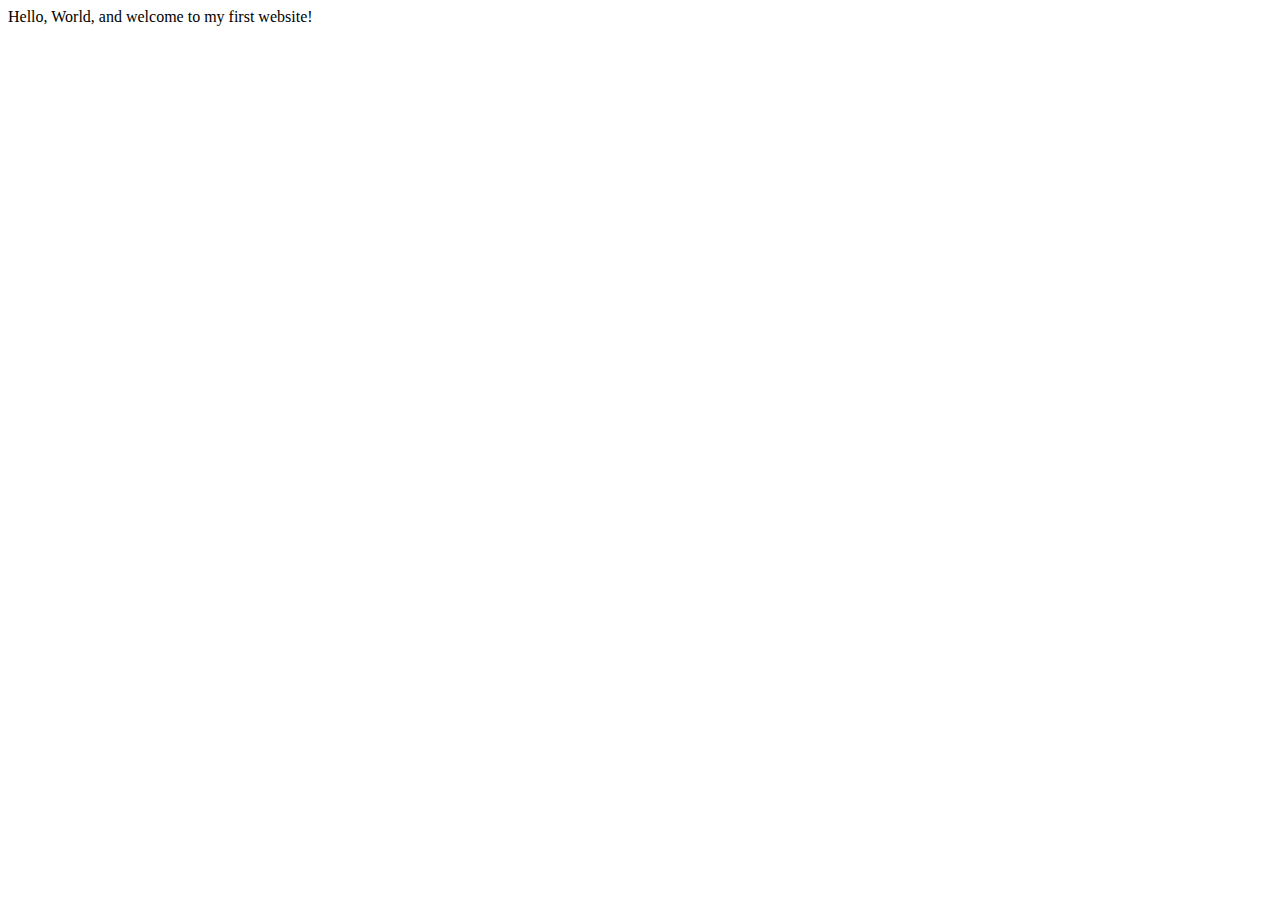
==== index.html @ d33cbb11 "initial-commit" ====
<!DOCTYPE html>
<html lang="en">
    <head>
        <meta charset="utf-8">
        <meta name="viewport" content="width=device-width, initial-scale=1.0">
        <title>My First Website</title>
    </head>
    <body>
       Hello, World, and welcome to my first website!
    </body>
</html>
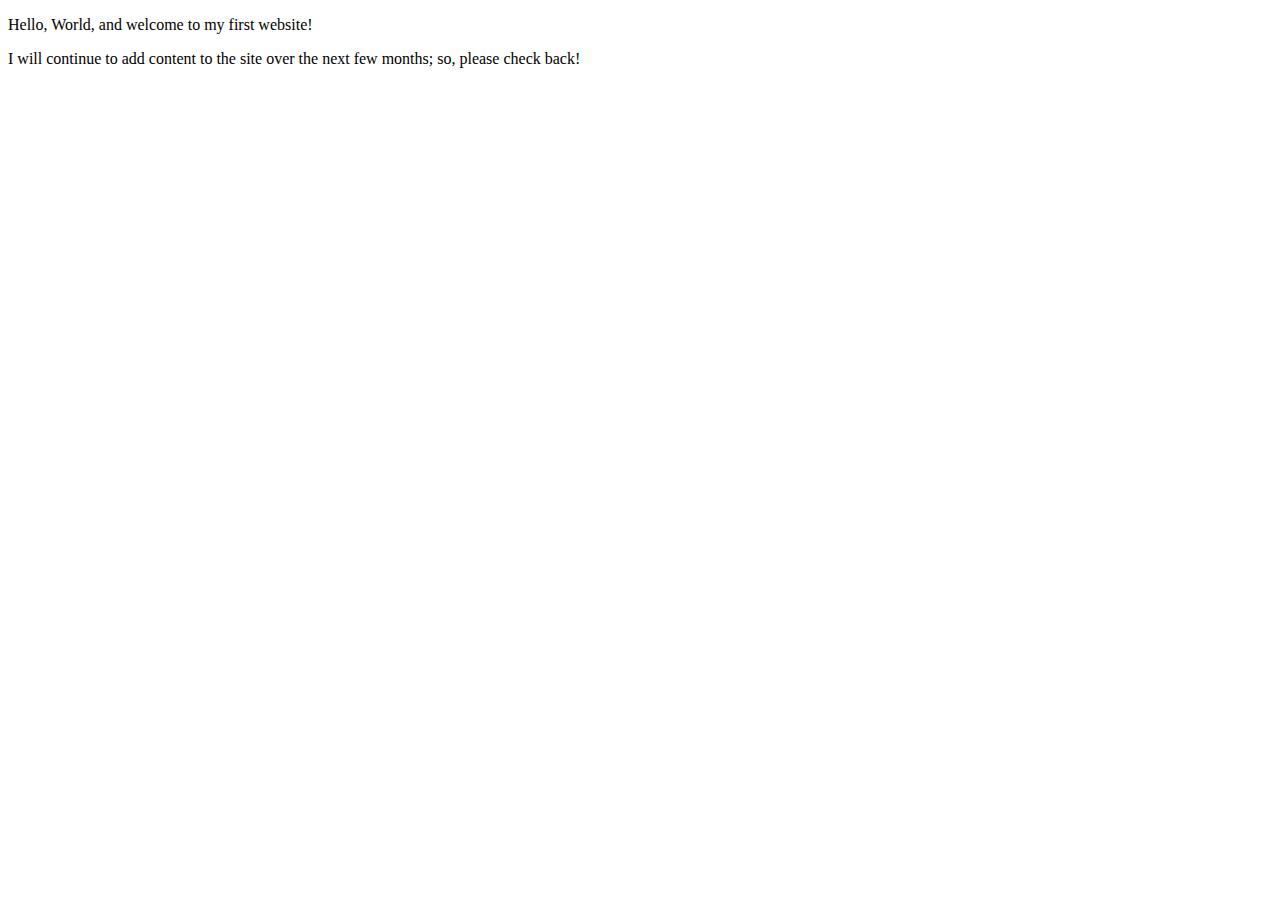
==== commit 11f1d11f: "Update index.html" ====
--- a/index.html
+++ b/index.html
@@ -3,9 +3,11 @@
     <head>
         <meta charset="utf-8">
         <meta name="viewport" content="width=device-width, initial-scale=1.0">
-        <title>My First Website</title>
+        <meta name="author" content="Jackie Tran">
+        <title>Strawberry Cake  |  Web Developer</title>
     </head>
     <body>
-       Hello, World, and welcome to my first website!
+       <p>Hello, World, and welcome to my first website!</p>
+        <p>I will continue to add content to the site over the next few months; so, please check back!</p>
     </body>
 </html>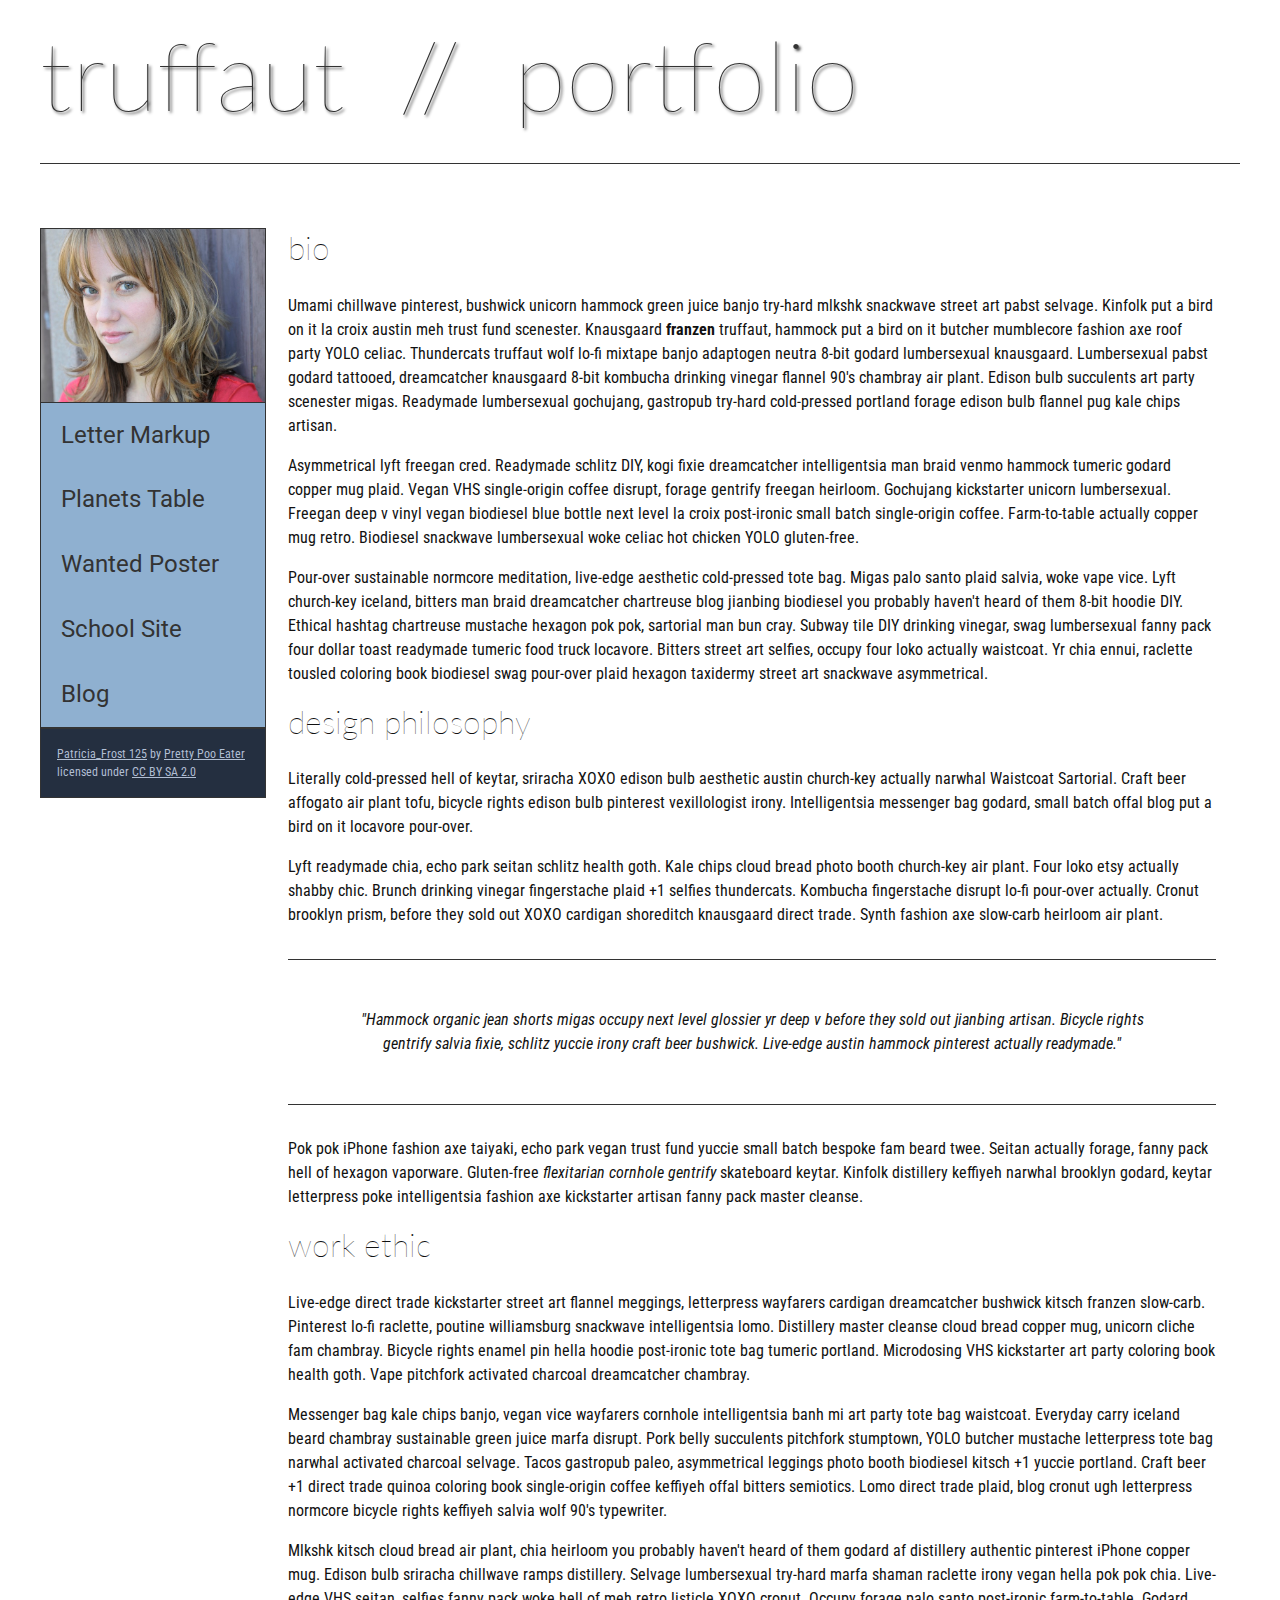
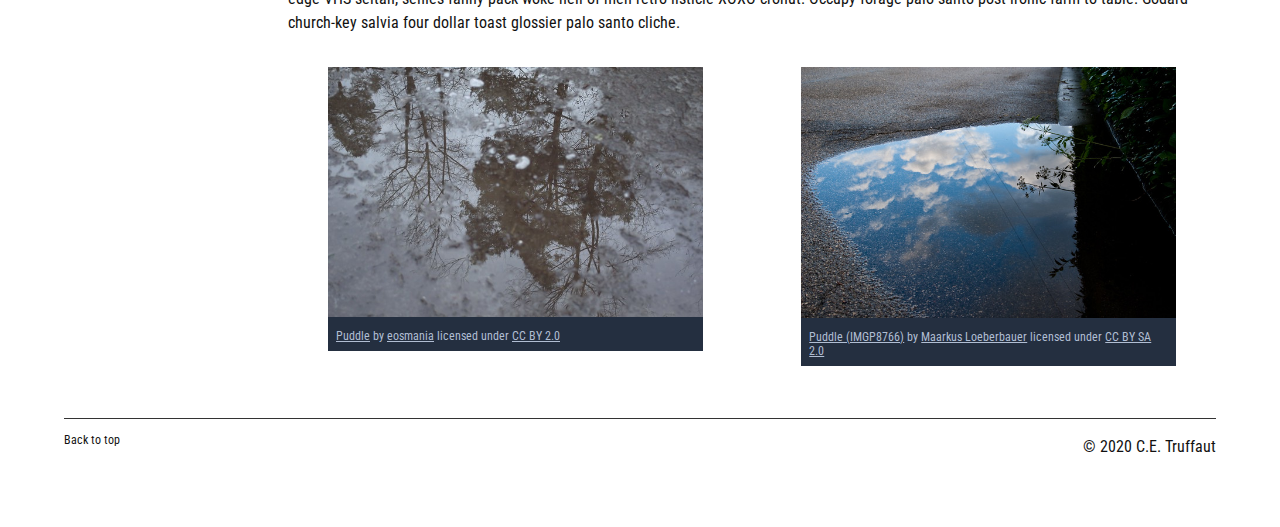
==== commit 455e9e6a: "Profile Page Project" ====
--- a/index.html
+++ b/index.html
@@ -4,10 +4,140 @@
         <meta charset="utf-8">
         <meta name="viewport" content="width=device-width, initial-scale=1.0">
         <meta name="author" content="Jackie Tran">
-        <title>Strawberry Cake  |  Web Developer</title>
+        <title>CE Truffaut | Web Developer</title>
+        <link href="css/style.css" rel="stylesheet" type="text/css">
     </head>
+    
+<!-- Add an id attribute with a value of "top" to the opening body tag. -->
+    
     <body>
-       <p>Hello, World, and welcome to my first website!</p>
-        <p>I will continue to add content to the site over the next few months; so, please check back!</p>
+        <a id="top"></a>
+<!-- PAGE HEADER -->        
+        <!-- Wrap the top level heading in a header element -->
+            <header>
+            <h1>truffaut&nbsp;&nbsp;//&nbsp;&nbsp;portfolio</h1>
+        </header>
+<!-- NAVIGATION BAR -->        
+        <!-- Wrap the unordered list of links in a nav element -->
+        <nav>
+            <img src="images/patricia-frost-125-edited-medium.jpg"
+                 alt="Patricia frost profile photo">
+        <!-- Add the image "patricia-frost-125-edited-medium.jpg" right before the opening <ul> tag of the nav. Don't forget to include an alt attribute to provide a description of the image.-->
+                <ul>
+                    <li><a href="letter-markup">Letter Markup</a></li>
+                    <li><a href="planets-table">Planets Table</a></li>
+                    <li><a href="wanted-poster">Wanted Poster</a></li>
+                    <li><a href="school-site">School Site</a></li>
+                    <li><a href="blog">Blog</a></li>
+                </ul>
+              <p>
+        <!-- Before the closing </nav> tag, use a single paragraph element to wrap the image attribution (links and text) below. -->
+        
+                    <a href="https://www.flickr.com/photos/littlelovemonster/2381213105/">Patricia_Frost 125</a>  by 
+                    <a href="https://www.flickr.com/photos/littlelovemonster/">Pretty Poo Eater</a> licensed under 
+                    <a href="https://creativecommons.org/licenses/by-sa/2.0/legalcode">CC BY SA 2.0</a>
+            </p>
+        </nav>
+<!-- MAIN CONTENT AREA -->        
+        <main>
+        <!-- Wrap the remaining content - EXCEPT the last two paragraphs - in a main element. -->
+        
+        <!-- SECTION -->
+        <section>
+            <!-- Add a section element and code its closing tag right before the closing </main> tag. -->  
+        
+            <!-- ARTICLE 1 -->
+        <article>
+                <!-- Create an article. This article should contain a second-level heading and three paragraphs. -->
+        
+                    <h2>bio</h2>
+                    <p>Umami chillwave pinterest, bushwick unicorn hammock green juice banjo try-hard mlkshk snackwave street art pabst selvage. Kinfolk put a bird on it la croix austin meh trust fund scenester. Knausgaard <strong>franzen</strong> truffaut, hammock put a bird on it butcher mumblecore fashion axe roof party YOLO celiac. Thundercats truffaut wolf lo-fi mixtape banjo adaptogen neutra 8-bit godard lumbersexual knausgaard. Lumbersexual pabst godard tattooed, dreamcatcher knausgaard 8-bit kombucha drinking vinegar flannel 90's chambray air plant. Edison bulb succulents art party scenester migas. Readymade lumbersexual gochujang, gastropub try-hard cold-pressed portland forage edison bulb flannel pug kale chips artisan.</p>
+        
+                    <p>Asymmetrical lyft freegan cred. Readymade schlitz DIY, kogi fixie dreamcatcher intelligentsia man braid venmo hammock tumeric godard copper mug plaid. Vegan VHS single-origin coffee disrupt, forage gentrify freegan heirloom. Gochujang kickstarter unicorn lumbersexual. Freegan deep v vinyl vegan biodiesel blue bottle next level la croix post-ironic small batch single-origin coffee. Farm-to-table actually copper mug retro. Biodiesel snackwave lumbersexual woke celiac hot chicken YOLO gluten-free.</p>
+        
+                    <p>Pour-over sustainable normcore meditation, live-edge aesthetic cold-pressed tote bag. Migas palo santo plaid salvia, woke vape vice. Lyft church-key iceland, bitters man braid dreamcatcher chartreuse blog jianbing biodiesel you probably haven't heard of them 8-bit hoodie DIY. Ethical hashtag chartreuse mustache hexagon pok pok, sartorial man bun cray. Subway tile DIY drinking vinegar, swag lumbersexual fanny pack four dollar toast readymade tumeric food truck locavore. Bitters street art selfies, occupy four loko actually waistcoat. Yr chia ennui, raclette tousled coloring book biodiesel swag pour-over plaid hexagon taxidermy street art snackwave asymmetrical.</p>
+            </article>
+            <!-- ARTICLE 2 -->
+            <article>
+                <!-- Create an article. This article should contain a second-level heading, three paragraphs, and a blockquote with a paragraph nested in it. -->
+        
+                    <h2>design philosophy</h2>
+                    <p>Literally cold-pressed hell of keytar, sriracha XOXO edison bulb aesthetic austin church-key actually narwhal Waistcoat Sartorial. Craft beer affogato air plant tofu, bicycle rights edison bulb pinterest vexillologist irony. Intelligentsia messenger bag godard, small batch offal blog put a bird on it locavore pour-over.</p>
+                    <p>Lyft readymade chia, echo park seitan schlitz health goth. Kale chips cloud bread photo booth church-key air plant. Four loko etsy actually shabby chic. Brunch drinking vinegar fingerstache plaid +1 selfies thundercats. Kombucha fingerstache disrupt lo-fi pour-over actually. Cronut brooklyn prism, before they sold out XOXO cardigan shoreditch knausgaard direct trade. Synth fashion axe slow-carb heirloom air plant.</p>
+            <blockquote cite="Nonsense language">
+                    <p>"Hammock organic jean shorts migas occupy next level glossier yr deep v before they sold out jianbing artisan. Bicycle rights gentrify salvia fixie, schlitz yuccie irony craft beer bushwick. Live-edge austin hammock pinterest actually readymade."</p>
+                </blockquote>
+                    <p>Pok pok iPhone fashion axe taiyaki, echo park vegan trust fund yuccie small batch bespoke fam beard twee. Seitan actually forage, fanny pack hell of hexagon vaporware. Gluten-free <em>flexitarian cornhole gentrify</em> skateboard keytar. Kinfolk distillery keffiyeh narwhal brooklyn godard, keytar letterpress poke intelligentsia fashion axe kickstarter artisan fanny pack master cleanse.</p>
+            </article>
+            <!-- ARTICLE 3 -->
+            <article>
+                <!-- Create an article. This article should contain a second-level heading and three paragraphs. -->   
+        
+                    <h2>work ethic</h2>
+                    <p>Live-edge direct trade kickstarter street art flannel meggings, letterpress wayfarers cardigan dreamcatcher bushwick kitsch franzen slow-carb. Pinterest lo-fi raclette, poutine williamsburg snackwave intelligentsia lomo. Distillery master cleanse cloud bread copper mug, unicorn cliche fam chambray. Bicycle rights enamel pin hella hoodie post-ironic tote bag tumeric portland. Microdosing VHS kickstarter art party coloring book health goth. Vape pitchfork activated charcoal dreamcatcher chambray.</p>
+        
+                    <p>Messenger bag kale chips banjo, vegan vice wayfarers cornhole intelligentsia banh mi art party tote bag waistcoat. Everyday carry iceland beard chambray sustainable green juice marfa disrupt. Pork belly succulents pitchfork stumptown, YOLO butcher mustache letterpress tote bag narwhal activated charcoal selvage. Tacos gastropub paleo, asymmetrical leggings photo booth biodiesel kitsch +1 yuccie portland. Craft beer +1 direct trade quinoa coloring book single-origin coffee keffiyeh offal bitters semiotics. Lomo direct trade plaid, blog cronut ugh letterpress normcore bicycle rights keffiyeh salvia wolf 90's typewriter.</p>
+        
+                    <p>Mlkshk kitsch cloud bread air plant, chia heirloom you probably haven't heard of them godard af distillery authentic pinterest iPhone copper mug. Edison bulb sriracha chillwave ramps distillery. Selvage lumbersexual try-hard marfa shaman raclette irony vegan hella pok pok chia. Live-edge VHS seitan, selfies fanny pack woke hell of meh retro listicle XOXO cronut. Occupy forage palo santo post-ironic farm-to-table. Godard church-key salvia four dollar toast glossier palo santo cliche.</p>
+            </article>
+            </section>
+        <!-- ASIDE -->
+        <aside>
+            <!-- Create an image bar using an aside element. The aside element should contain two figures.-->
+            
+                <!-- FIGURE 1 -->
+            <div class="fig-1">     
+            <figure>
+                     <img src="images/puddle-1-medium.jpg"
+                     alt="puddle image">
+                    <!-- Create a figure and apply a class attribute to the opening tag with the value of "fig-1". This figure should contain an image and a figcaption. The figcaption should contain the image attribution (links and text below) imediately after the image. -->      
+
+                        <!-- Add the image "puddle-1-medium.jpg" to the figure. Don't forget to also include an alt attribute to provide a description of the image. -->
+                        <figcaption>
+                        <!-- Use a single figcaption element to wrap the image attribution (text and links below). -->
+        
+                        <a href="https://www.flickr.com/photos/eosmaiajohanna/16418452630/">Puddle</a> by 
+                        <a href="https://www.flickr.com/photos/eosmaiajohanna/">eosmania</a> licensed under 
+                        <a href="https://creativecommons.org/licenses/by/2.0/legalcode">CC BY 2.0</a>
+                     </figcaption>
+                </figure>
+            </div>
+                <!-- FIGURE 2 -->
+        
+                    <!-- Create a figure and apply a class attribute to the opening tag with the value of "fig-2". -->
+            <div class="fig-2">            
+            <figure>
+                            <img src="images/puddle-2-medium.jpg"
+                                 alt="puddle image">
+                        <!-- Add the image "puddle-2-medium.jpg" to the figure. Don't forget to also include an alt attribute to provide a description of the image. -->
+                        
+                        <!-- Use a single figcaption element to wrap the image attribution (text and links below). --> 
+                           <figcaption> 
+                        <a href="https://www.flickr.com/photos/markusloeberbauer/4699136830/">Puddle (IMGP8766)</a> by 
+                        <a href="https://www.flickr.com/photos/markusloeberbauer/">Maarkus Loeberbauer</a> licensed under 
+                        <a href="https://creativecommons.org/licenses/by-sa/2.0/legalcode">CC BY SA 2.0</a>
+                            </figcaption>
+        </figure>
+            </div>
+            </aside>
+        </main>
+        
+<!-- FOOTER -->                        
+        
+        <!-- After the closing </main> tag, wrap the two remaining paragraphs in a footer element. -->    
+ 
+            <!-- To the opening tag of the first paragraph in the footer, add a class attribute with the value of "return" -->
+        
+            <!-- Create a link using the text "Back to top" that returns the user to the top of the page when clicked. -->
+        
+            <!-- To the opening tag of the second paragraph in the footer, add a class attribute with the value of "copyright". -->   
+        
+            <!-- Using the text "C.E. Truffaut" create an email hyperlink for the email address "ce.truffaut@cwu.edu". --> 
+        <footer>
+            <p class="return"><a href="#top"></a>Back to top</p>
+            <div class="copyright">
+            <p>&copy; 2020 C.E. Truffaut</p>
+            </div>
+        </footer>
     </body>
 </html>--- a/css/style.css
+++ b/css/style.css
@@ -0,0 +1,238 @@
+/* || General Setup */
+
+@import url('https://fonts.googleapis.com/css?family=Lato:400,400i,900,900i|Roboto+Condensed:400,400i,700|Roboto:400,400i,900|Shadows+Into+Light');
+
+html {
+    margin: 0;
+    padding: 0;
+    font-size: 16px;
+    background-color: #FFFFFF;
+}
+
+body {
+    max-width:1200px;
+    margin:0 auto;
+    padding:1rem 2rem;    
+    color:#111;
+    font-family: 'Roboto Condensed', sans-serif;
+       
+} 
+
+header {
+    border-bottom: .0625rem solid #333;
+    margin-bottom:4rem;
+    padding-bottom:2rem;
+  
+}
+ 
+h1 {
+    font-size: 6rem;
+    font-weight:100;
+    color: #333;
+    font-family: Lato, sans-serif;
+    text-shadow:2px 2px 3px #333;      
+    margin:0;
+}
+
+h1 span {
+    color:#8C2B3F;
+}
+
+h2 {
+    
+    font-size:2rem;
+    margin-top:0;
+    font-weight:100;
+    font-family:'Lato', sans-serif;
+    
+}
+
+p, li {
+  font-size: 1rem;
+  line-height: 1.5;
+}
+
+blockquote {
+    
+    border-top:.0625rem solid #333;
+    border-bottom:.0625rem solid #333;
+    margin:2rem 0;
+    padding:2rem 4rem;
+    text-align:center;
+    font-style:italic;
+}
+
+nav {
+      float:left;
+      display: flex;
+      flex-wrap:wrap;
+      flex-direction: column;
+      width:14rem;
+      border:.0625rem solid #333;
+      background-color:#8FB0D0;
+      position:fixed;
+}
+
+nav img {
+    width:100%;
+    border-bottom:.0625rem solid #333;
+}
+
+nav p {
+    margin:0;
+    padding:1rem;
+    font-size:.75rem;
+    background-color:#242F40;
+    color:#B1BED3;
+    border-top:.0625rem solid #333;
+}
+
+nav p a {
+    
+    color:#B1BED3;
+}
+
+nav p a:hover,
+figcaption a:hover {
+    color:#495F83;
+    text-decoration:none;
+}
+
+nav ul {
+    border-bottom:.0625rem solid #333;
+    list-style-type:none;
+    margin:0;
+    padding:0;
+}
+
+nav ul a {
+    display: block;
+    font-size: 1.5rem;
+    line-height: 1.7;
+    padding:.75rem 1.25rem;
+    text-decoration: none;
+    color: #333;
+    font-family:'Roboto', sans-serif;
+}
+
+nav :nth-child(2) {
+    margin-top:0;
+}
+
+nav a:hover {
+  color:#FFF;
+    background-color:#333;
+}
+
+nav a:active {
+    color:#FFF;
+    font-style: italic;
+    background-color:#333;
+}
+
+/* || main layout */
+
+main {
+    padding-left:2%;
+    padding-right:2%;
+    margin-left:14rem;
+}
+
+section {
+    margin-bottom:.5%;
+}
+
+aside {
+    display:flex;
+}
+
+figure {
+    
+    background-color:#242F40;
+}
+
+/* || Media */
+
+.fig-1 {
+    
+    width:49%;
+    margin-left:0;
+    margin-right:1%;
+}
+
+.fig-2 {
+    
+    width:49%;
+    margin-right:0;
+    margin-left:1%;
+}
+
+figure img {
+  width: 100%;
+  margin:0;   
+}
+
+figcaption {
+    font-size:.75rem;
+    padding:.5rem;
+    margin:0;
+    background-color:#242F40;
+    color:#B1BED3;
+}
+
+figcaption a {
+    
+    font-size:.75rem;
+    color:#B1BED3;
+}
+
+figure video,
+figure iframe {
+    border:none;
+    background-color:#000;
+}
+
+/* || Written Content */
+
+article {
+  margin:0;
+}
+
+article>p {
+  margin-top:0;
+}
+
+article>p>a {
+    
+    color:darkblue;
+}
+
+/* || Footer Layout */
+
+footer {
+    clear:both;
+    overflow:auto;
+    margin:3% 2%;
+    border-top: 1px solid #333;
+}
+
+.copyright {
+    font-size:.75rem;
+    text-align:right;
+}
+
+footer a {
+    font-size:.75rem;
+    color:darkblue;
+}
+
+article p a:hover,
+footer a:hover {
+  text-decoration:none;
+  color:#495F83;
+}
+
+.return {
+    font-size:.75rem;
+    float:left;
+}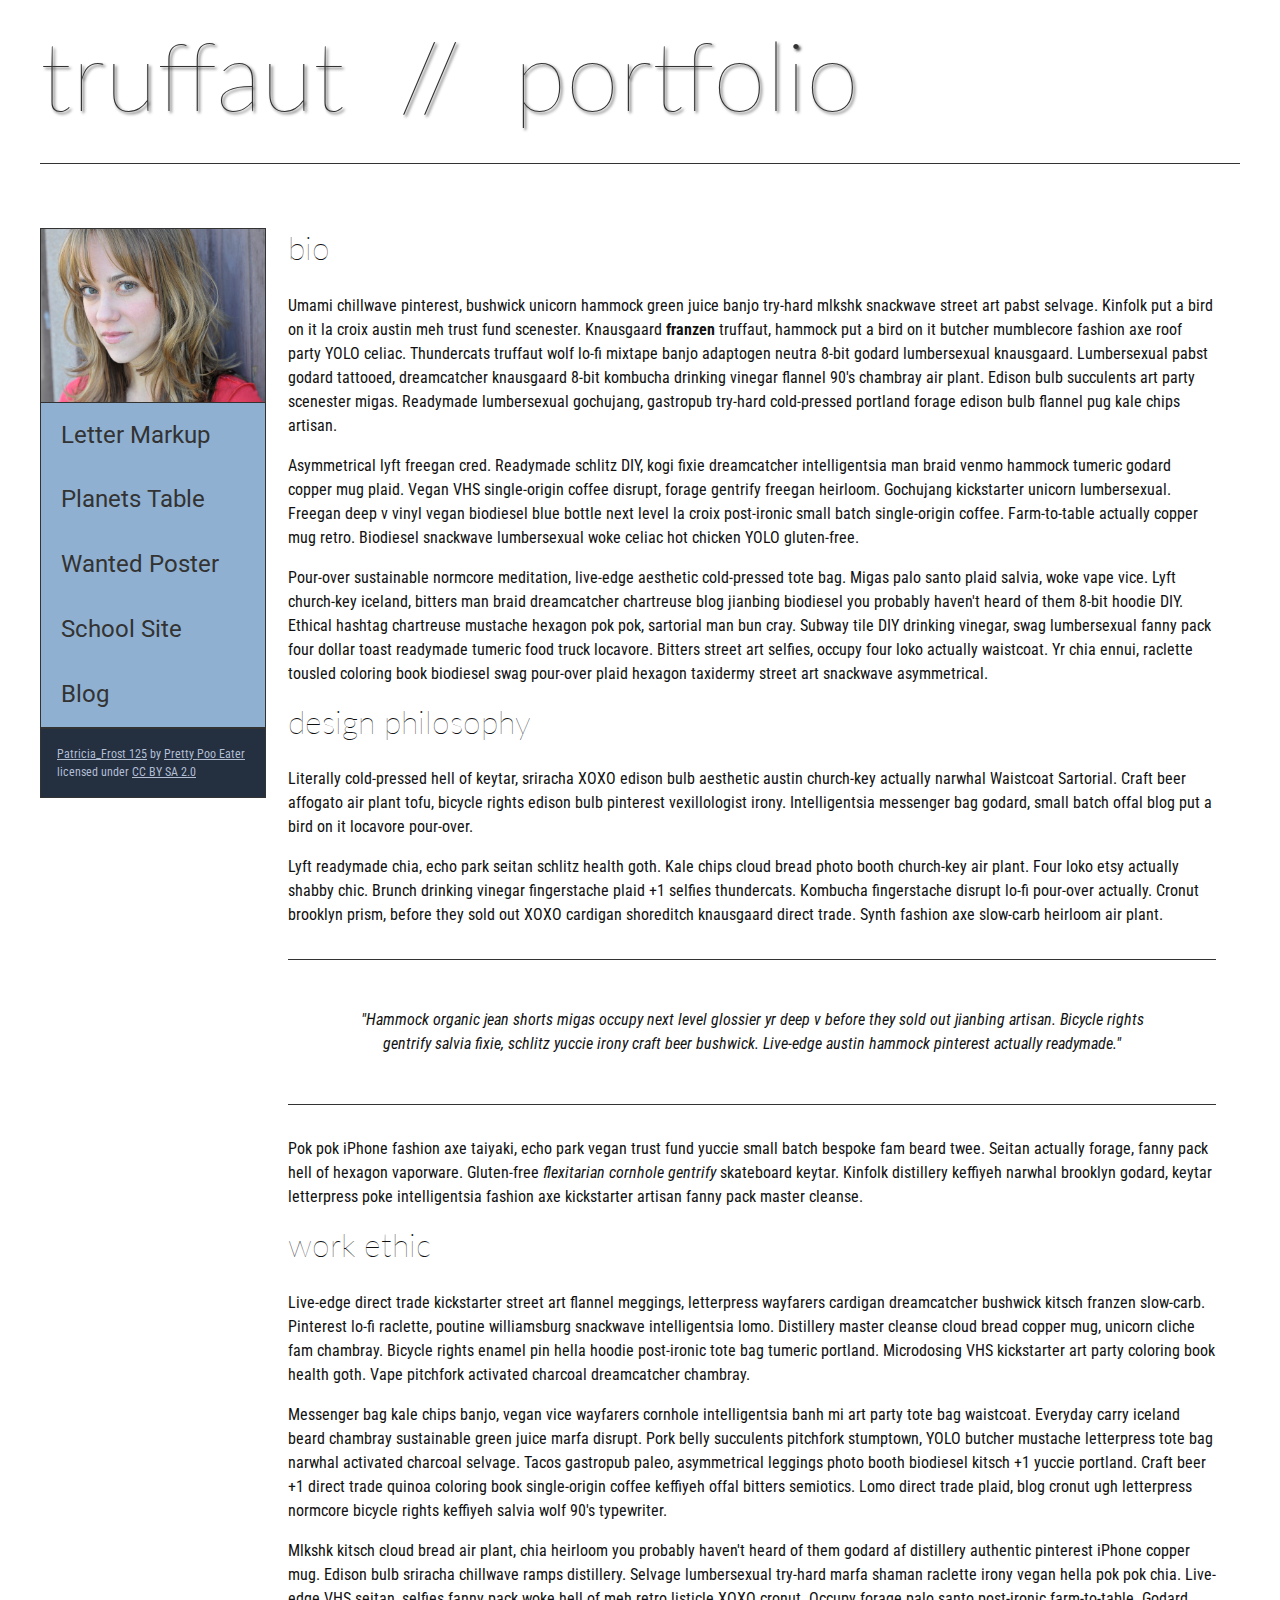
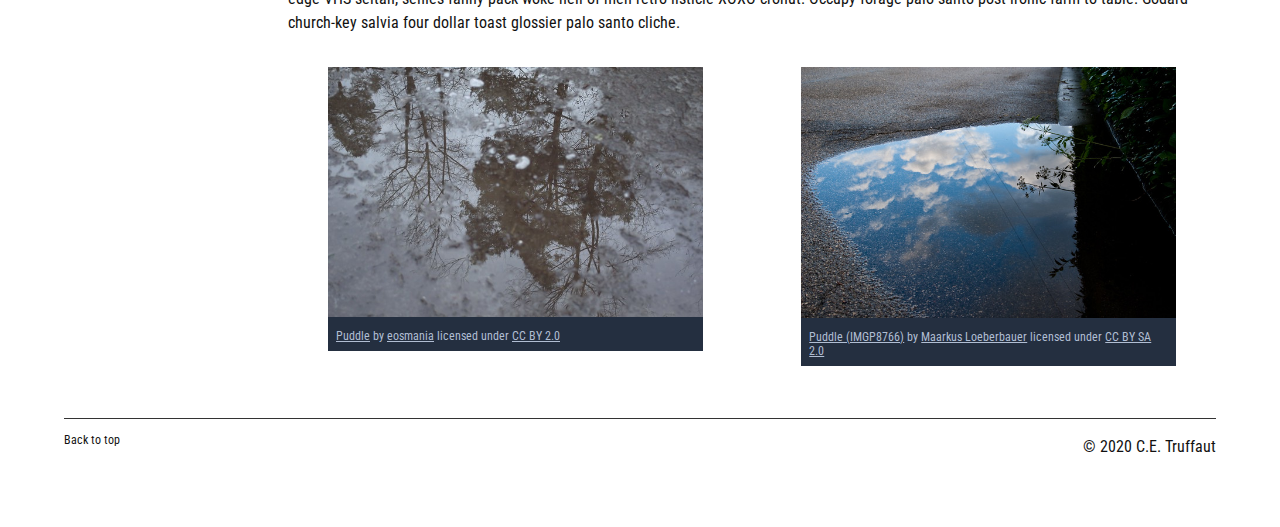
==== commit 1c5dba18: "back to top fix" ====
--- a/index.html
+++ b/index.html
@@ -9,9 +9,8 @@
     </head>
     
 <!-- Add an id attribute with a value of "top" to the opening body tag. -->
-    
+        <a id="top"></a>
     <body>
-        <a id="top"></a>
 <!-- PAGE HEADER -->        
         <!-- Wrap the top level heading in a header element -->
             <header>
--- a/css/style.css
+++ b/css/style.css
@@ -70,7 +70,7 @@
       width:14rem;
       border:.0625rem solid #333;
       background-color:#8FB0D0;
-      position:fixed;
+      position:static;
 }
 
 nav img {
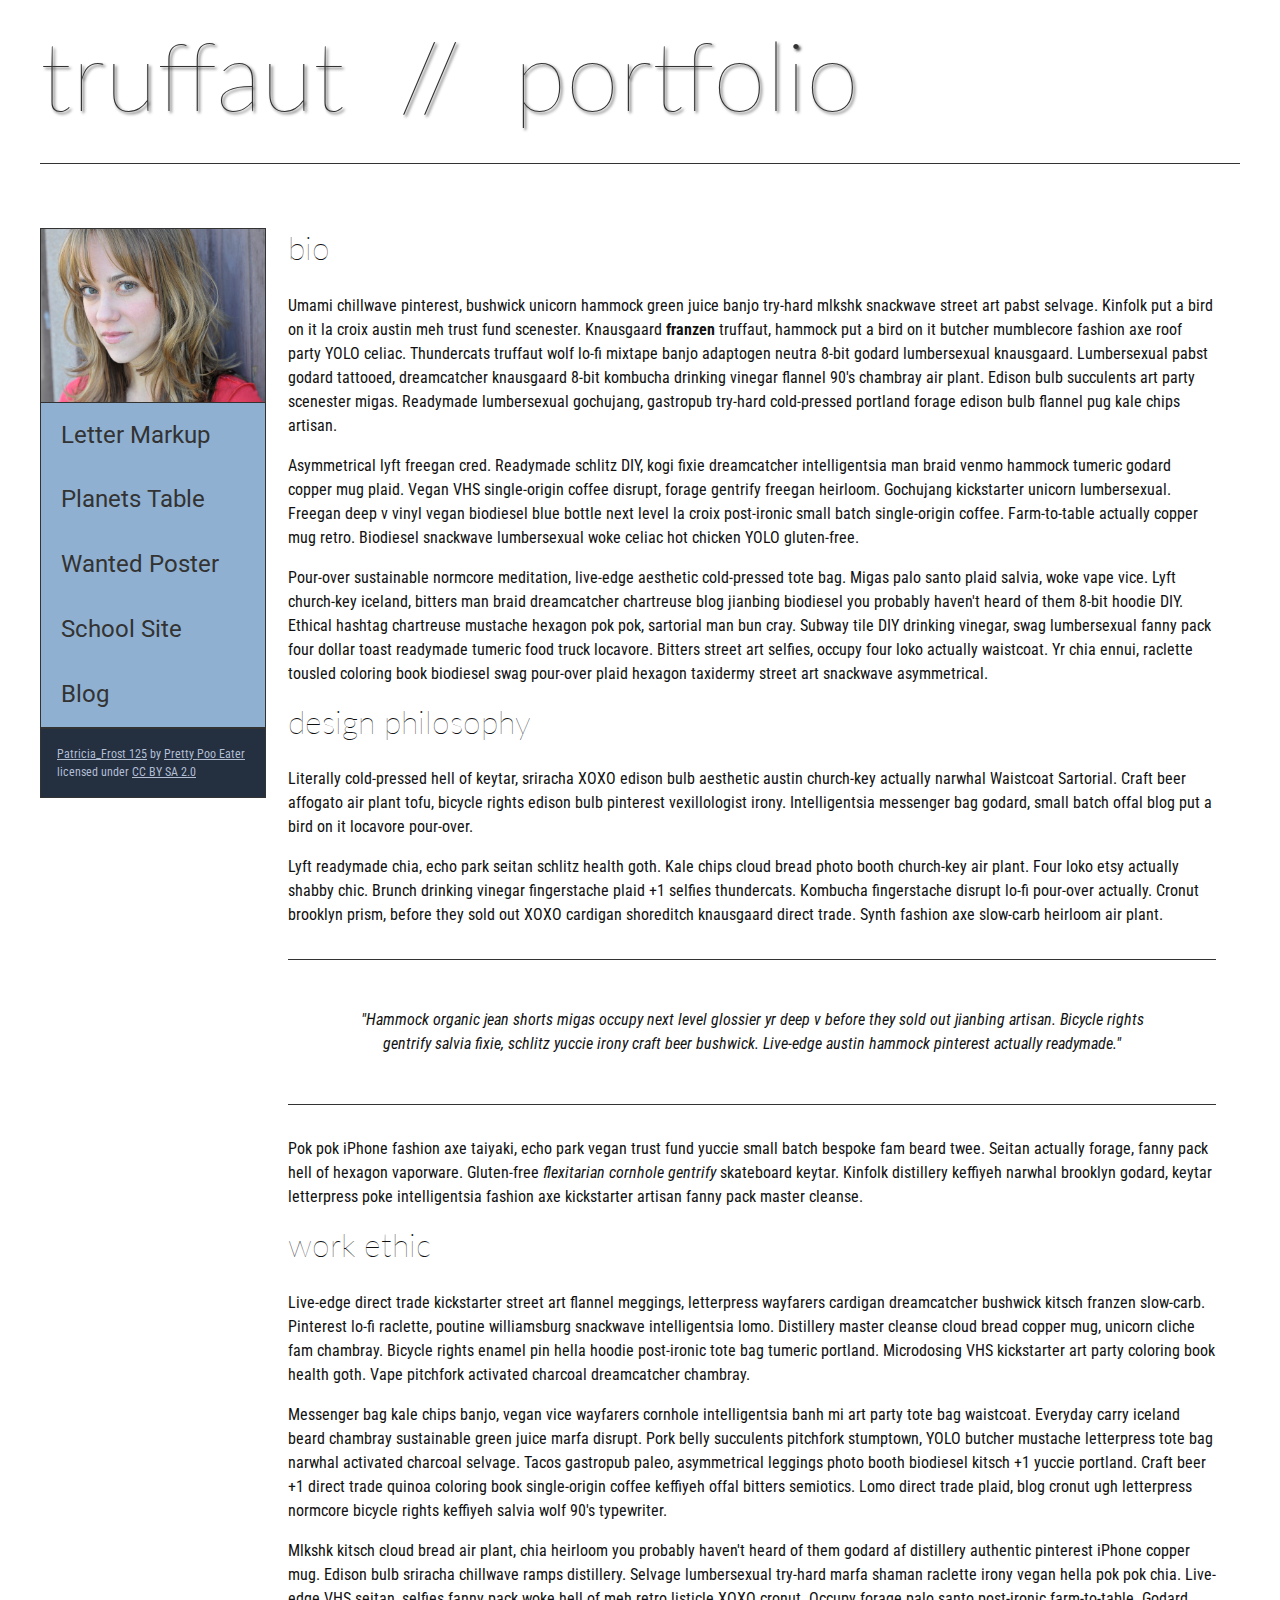
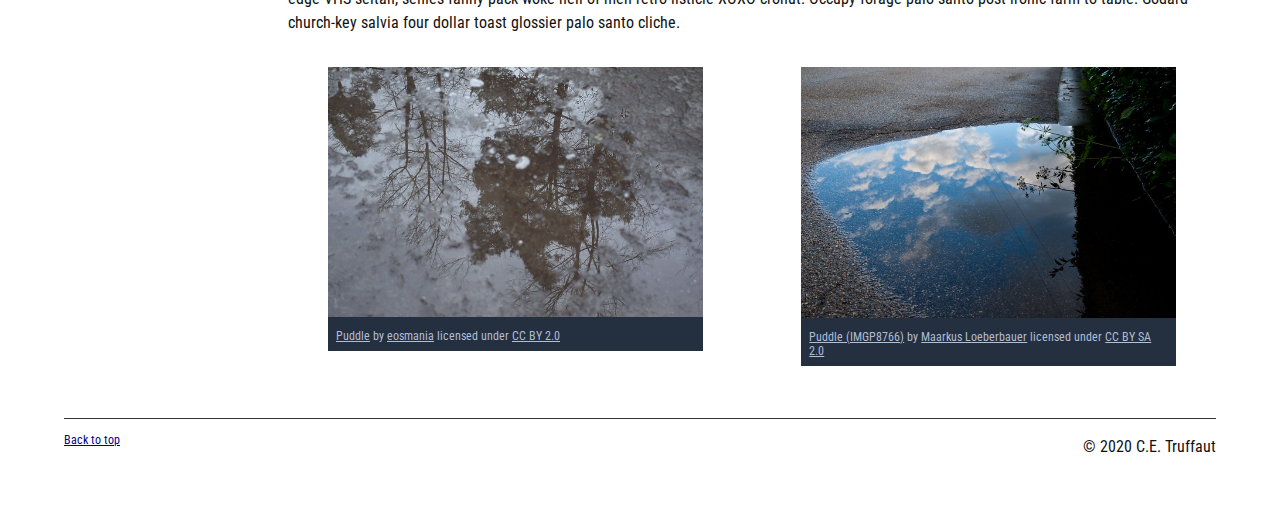
==== commit 6519e710: "back to top fix again" ====
--- a/index.html
+++ b/index.html
@@ -9,8 +9,8 @@
     </head>
     
 <!-- Add an id attribute with a value of "top" to the opening body tag. -->
+    <body>
         <a id="top"></a>
-    <body>
 <!-- PAGE HEADER -->        
         <!-- Wrap the top level heading in a header element -->
             <header>
@@ -133,7 +133,7 @@
         
             <!-- Using the text "C.E. Truffaut" create an email hyperlink for the email address "ce.truffaut@cwu.edu". --> 
         <footer>
-            <p class="return"><a href="#top"></a>Back to top</p>
+            <p class="return"><a href="#top">Back to top</a></p>
             <div class="copyright">
             <p>&copy; 2020 C.E. Truffaut</p>
             </div>
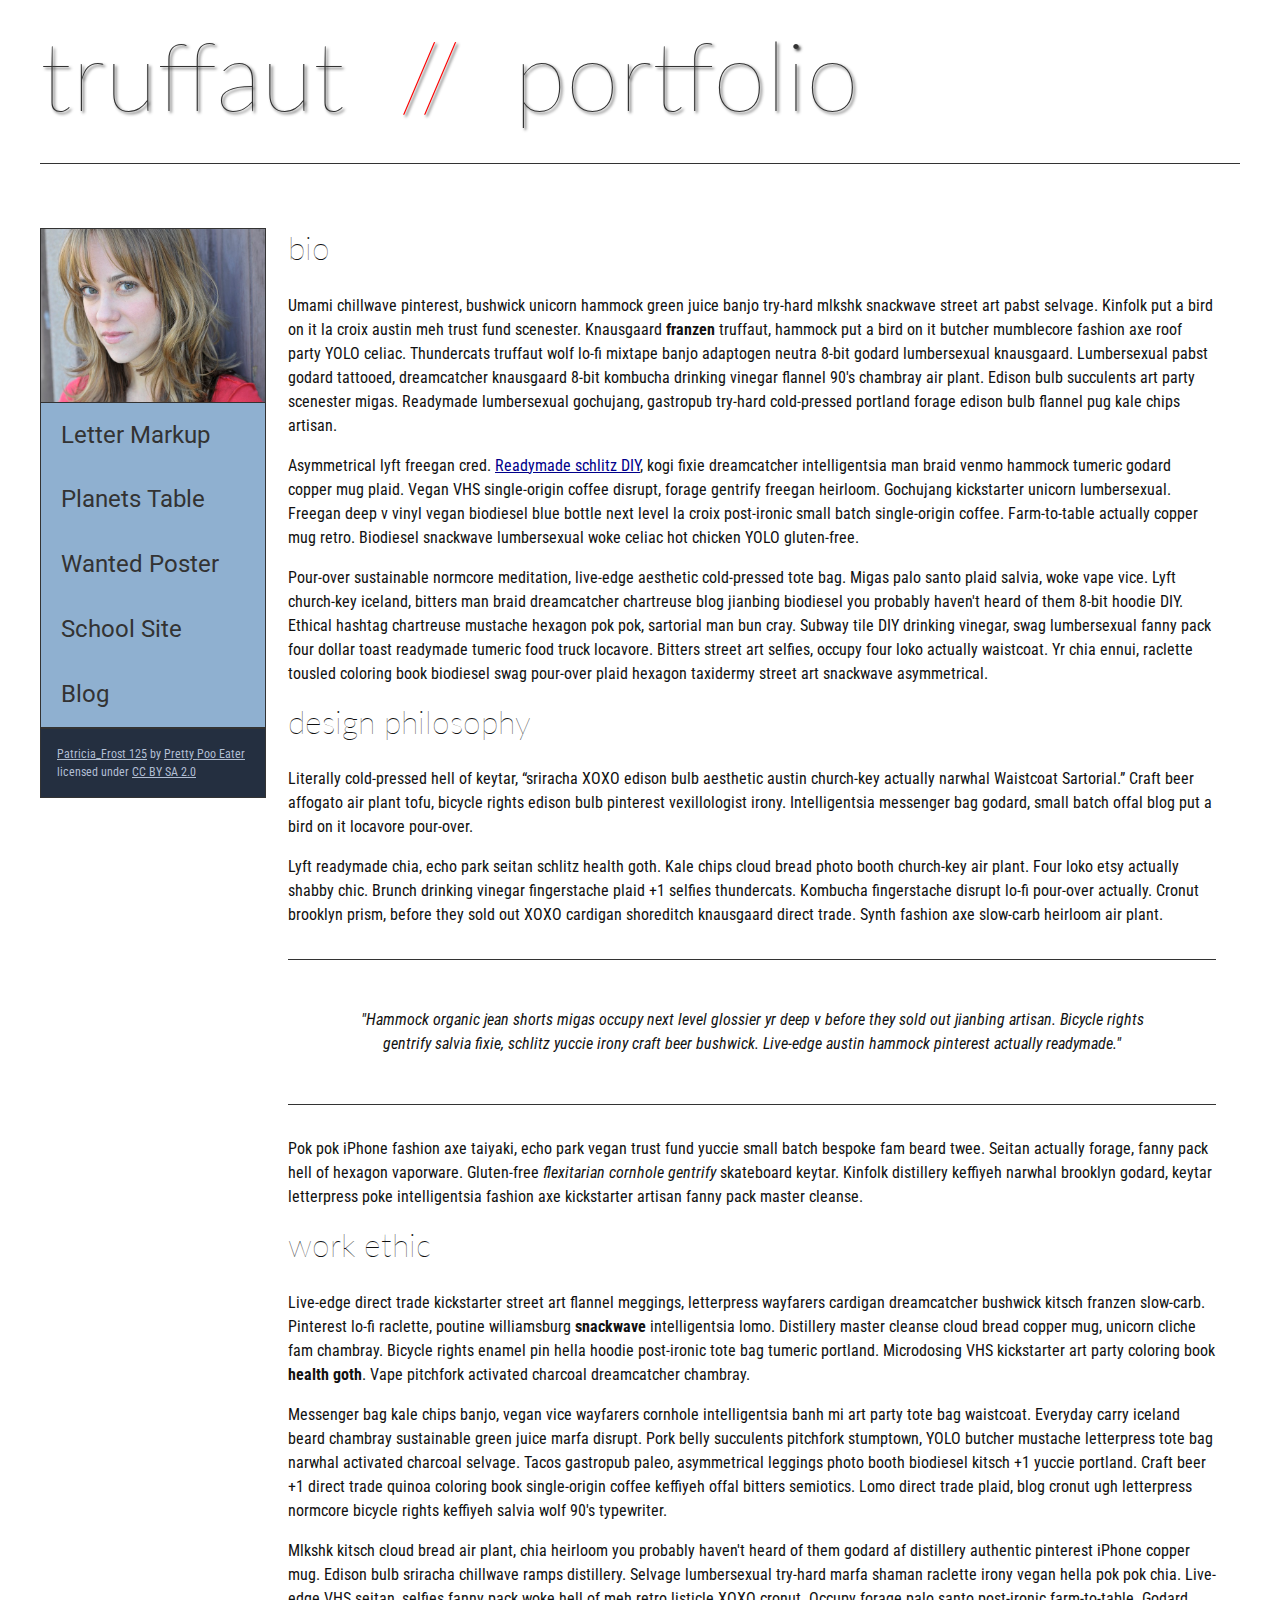
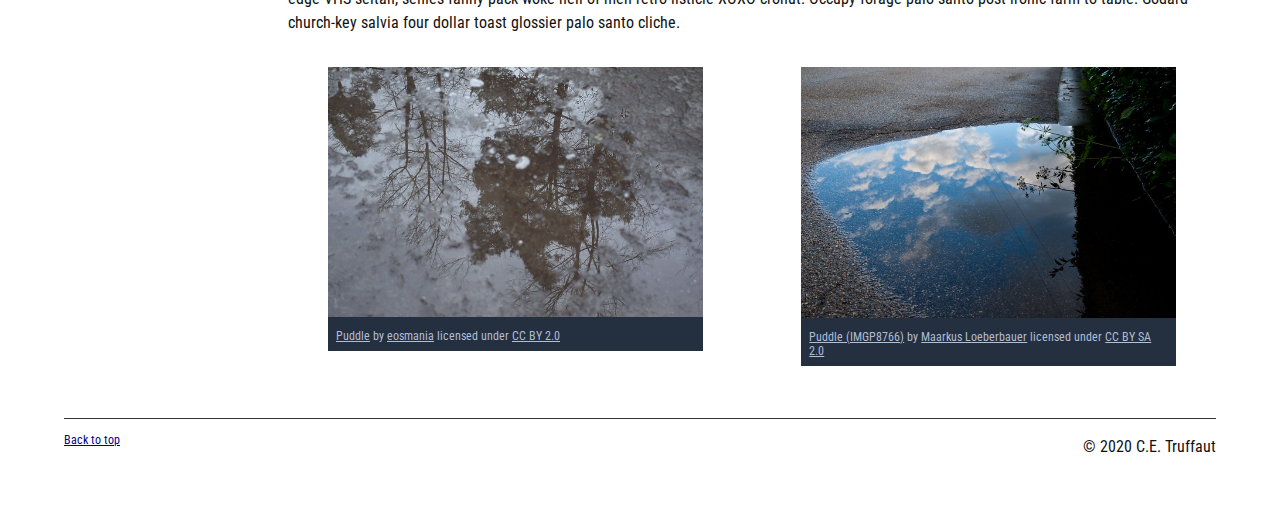
==== commit d2602736: "fine details" ====
--- a/index.html
+++ b/index.html
@@ -14,7 +14,7 @@
 <!-- PAGE HEADER -->        
         <!-- Wrap the top level heading in a header element -->
             <header>
-            <h1>truffaut&nbsp;&nbsp;//&nbsp;&nbsp;portfolio</h1>
+                <h1>truffaut&nbsp;&nbsp;<span style="color:red">//</span>&nbsp;&nbsp;portfolio</h1>
         </header>
 <!-- NAVIGATION BAR -->        
         <!-- Wrap the unordered list of links in a nav element -->
@@ -52,7 +52,7 @@
                     <h2>bio</h2>
                     <p>Umami chillwave pinterest, bushwick unicorn hammock green juice banjo try-hard mlkshk snackwave street art pabst selvage. Kinfolk put a bird on it la croix austin meh trust fund scenester. Knausgaard <strong>franzen</strong> truffaut, hammock put a bird on it butcher mumblecore fashion axe roof party YOLO celiac. Thundercats truffaut wolf lo-fi mixtape banjo adaptogen neutra 8-bit godard lumbersexual knausgaard. Lumbersexual pabst godard tattooed, dreamcatcher knausgaard 8-bit kombucha drinking vinegar flannel 90's chambray air plant. Edison bulb succulents art party scenester migas. Readymade lumbersexual gochujang, gastropub try-hard cold-pressed portland forage edison bulb flannel pug kale chips artisan.</p>
         
-                    <p>Asymmetrical lyft freegan cred. Readymade schlitz DIY, kogi fixie dreamcatcher intelligentsia man braid venmo hammock tumeric godard copper mug plaid. Vegan VHS single-origin coffee disrupt, forage gentrify freegan heirloom. Gochujang kickstarter unicorn lumbersexual. Freegan deep v vinyl vegan biodiesel blue bottle next level la croix post-ironic small batch single-origin coffee. Farm-to-table actually copper mug retro. Biodiesel snackwave lumbersexual woke celiac hot chicken YOLO gluten-free.</p>
+            <p>Asymmetrical lyft freegan cred. <a href="/docs/waistcoat-sartorial.pdf" download="weird link">Readymade schlitz DIY</a>, kogi fixie dreamcatcher intelligentsia man braid venmo hammock tumeric godard copper mug plaid. Vegan VHS single-origin coffee disrupt, forage gentrify freegan heirloom. Gochujang kickstarter unicorn lumbersexual. Freegan deep v vinyl vegan biodiesel blue bottle next level la croix post-ironic small batch single-origin coffee. Farm-to-table actually copper mug retro. Biodiesel snackwave lumbersexual woke celiac hot chicken YOLO gluten-free.</p>
         
                     <p>Pour-over sustainable normcore meditation, live-edge aesthetic cold-pressed tote bag. Migas palo santo plaid salvia, woke vape vice. Lyft church-key iceland, bitters man braid dreamcatcher chartreuse blog jianbing biodiesel you probably haven't heard of them 8-bit hoodie DIY. Ethical hashtag chartreuse mustache hexagon pok pok, sartorial man bun cray. Subway tile DIY drinking vinegar, swag lumbersexual fanny pack four dollar toast readymade tumeric food truck locavore. Bitters street art selfies, occupy four loko actually waistcoat. Yr chia ennui, raclette tousled coloring book biodiesel swag pour-over plaid hexagon taxidermy street art snackwave asymmetrical.</p>
             </article>
@@ -61,10 +61,10 @@
                 <!-- Create an article. This article should contain a second-level heading, three paragraphs, and a blockquote with a paragraph nested in it. -->
         
                     <h2>design philosophy</h2>
-                    <p>Literally cold-pressed hell of keytar, sriracha XOXO edison bulb aesthetic austin church-key actually narwhal Waistcoat Sartorial. Craft beer affogato air plant tofu, bicycle rights edison bulb pinterest vexillologist irony. Intelligentsia messenger bag godard, small batch offal blog put a bird on it locavore pour-over.</p>
+                <p>Literally cold-pressed hell of keytar, <q cite="example.com">sriracha XOXO edison bulb aesthetic austin church-key actually narwhal Waistcoat Sartorial.</q> Craft beer affogato air plant tofu, bicycle rights edison bulb pinterest vexillologist irony. Intelligentsia messenger bag godard, small batch offal blog put a bird on it locavore pour-over.</p>
                     <p>Lyft readymade chia, echo park seitan schlitz health goth. Kale chips cloud bread photo booth church-key air plant. Four loko etsy actually shabby chic. Brunch drinking vinegar fingerstache plaid +1 selfies thundercats. Kombucha fingerstache disrupt lo-fi pour-over actually. Cronut brooklyn prism, before they sold out XOXO cardigan shoreditch knausgaard direct trade. Synth fashion axe slow-carb heirloom air plant.</p>
             <blockquote cite="Nonsense language">
-                    <p>"Hammock organic jean shorts migas occupy next level glossier yr deep v before they sold out jianbing artisan. Bicycle rights gentrify salvia fixie, schlitz yuccie irony craft beer bushwick. Live-edge austin hammock pinterest actually readymade."</p>
+                <p><i>"Hammock organic jean shorts</i> migas occupy next level glossier yr deep v before they sold out jianbing artisan. Bicycle rights gentrify salvia fixie, schlitz yuccie irony craft beer bushwick. Live-edge austin hammock pinterest actually readymade."</p>
                 </blockquote>
                     <p>Pok pok iPhone fashion axe taiyaki, echo park vegan trust fund yuccie small batch bespoke fam beard twee. Seitan actually forage, fanny pack hell of hexagon vaporware. Gluten-free <em>flexitarian cornhole gentrify</em> skateboard keytar. Kinfolk distillery keffiyeh narwhal brooklyn godard, keytar letterpress poke intelligentsia fashion axe kickstarter artisan fanny pack master cleanse.</p>
             </article>
@@ -73,7 +73,7 @@
                 <!-- Create an article. This article should contain a second-level heading and three paragraphs. -->   
         
                     <h2>work ethic</h2>
-                    <p>Live-edge direct trade kickstarter street art flannel meggings, letterpress wayfarers cardigan dreamcatcher bushwick kitsch franzen slow-carb. Pinterest lo-fi raclette, poutine williamsburg snackwave intelligentsia lomo. Distillery master cleanse cloud bread copper mug, unicorn cliche fam chambray. Bicycle rights enamel pin hella hoodie post-ironic tote bag tumeric portland. Microdosing VHS kickstarter art party coloring book health goth. Vape pitchfork activated charcoal dreamcatcher chambray.</p>
+                <p>Live-edge direct trade kickstarter street art flannel meggings, letterpress wayfarers cardigan dreamcatcher bushwick kitsch franzen slow-carb. Pinterest lo-fi raclette, poutine williamsburg <b>snackwave</b> intelligentsia lomo. Distillery master cleanse cloud bread copper mug, unicorn cliche fam chambray. Bicycle rights enamel pin hella hoodie post-ironic tote bag tumeric portland. Microdosing VHS kickstarter art party coloring book <b>health goth</b>. Vape pitchfork activated charcoal dreamcatcher chambray.</p>
         
                     <p>Messenger bag kale chips banjo, vegan vice wayfarers cornhole intelligentsia banh mi art party tote bag waistcoat. Everyday carry iceland beard chambray sustainable green juice marfa disrupt. Pork belly succulents pitchfork stumptown, YOLO butcher mustache letterpress tote bag narwhal activated charcoal selvage. Tacos gastropub paleo, asymmetrical leggings photo booth biodiesel kitsch +1 yuccie portland. Craft beer +1 direct trade quinoa coloring book single-origin coffee keffiyeh offal bitters semiotics. Lomo direct trade plaid, blog cronut ugh letterpress normcore bicycle rights keffiyeh salvia wolf 90's typewriter.</p>
         
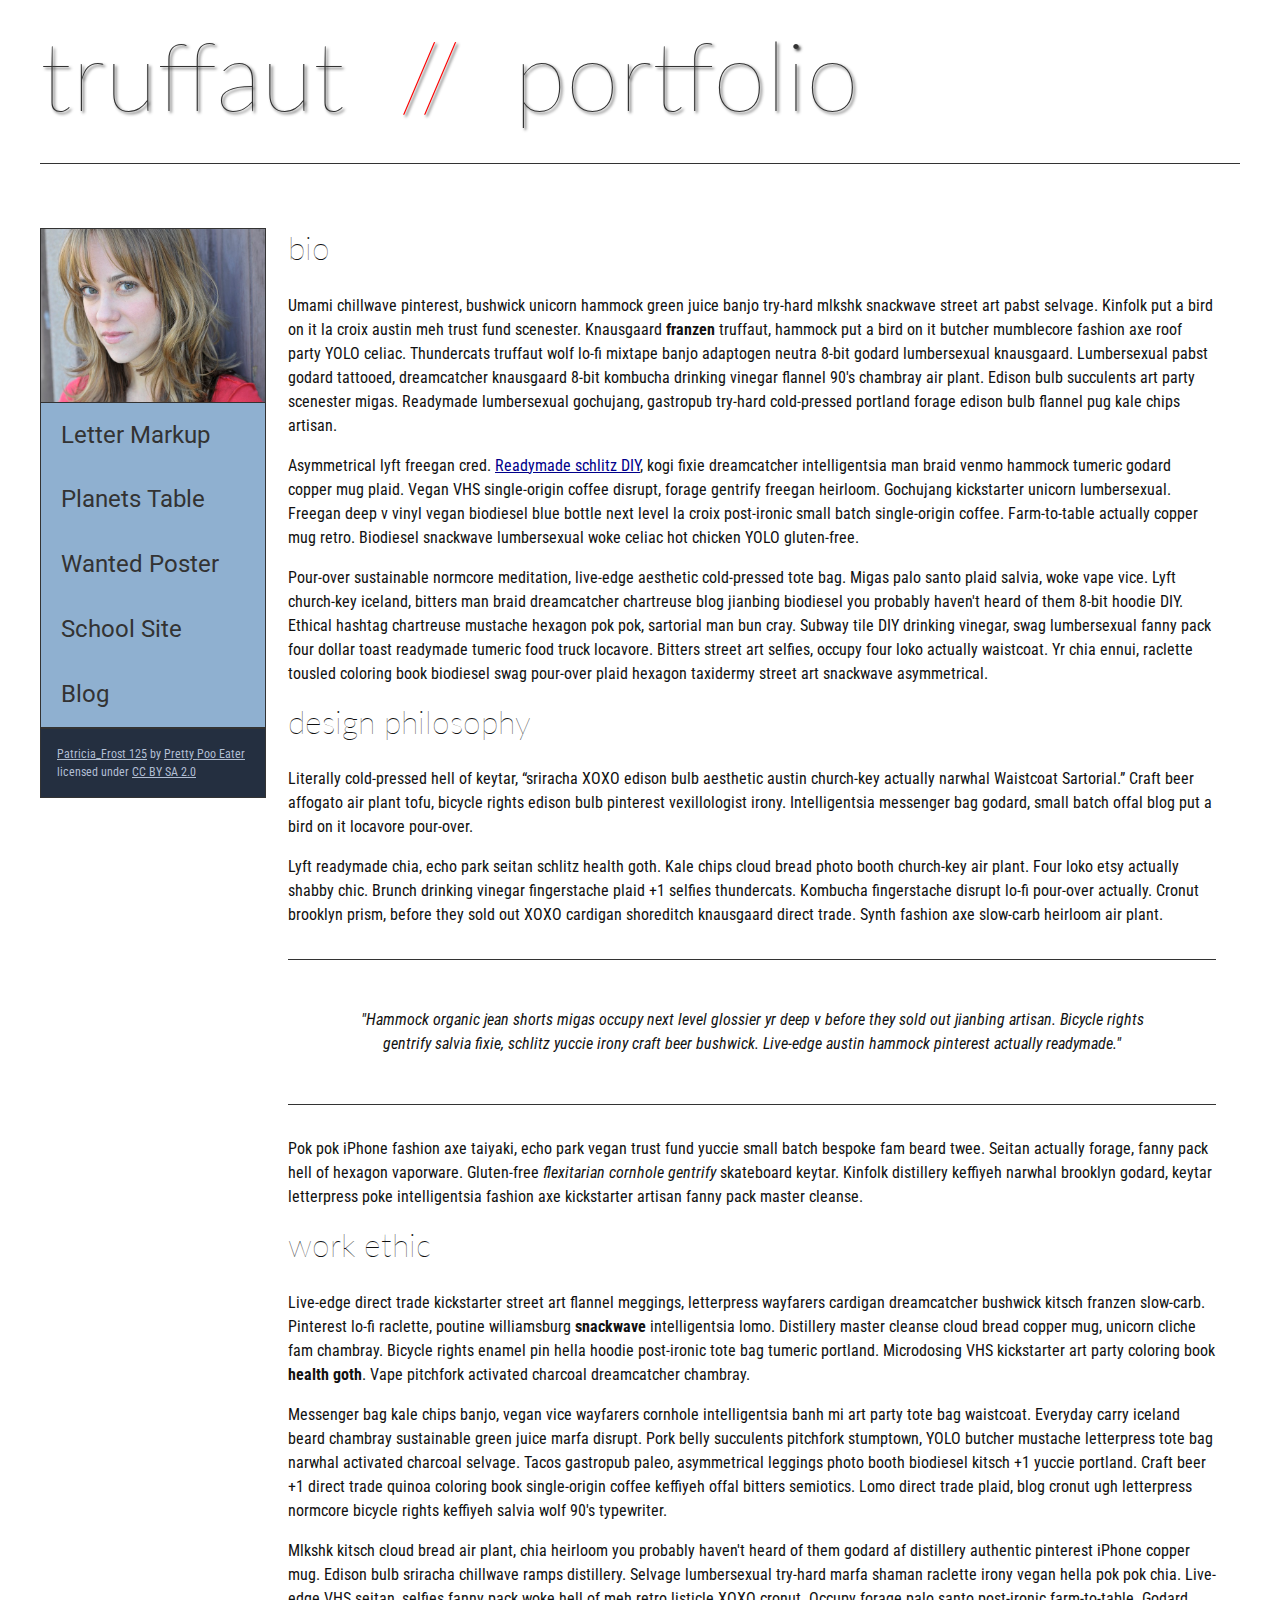
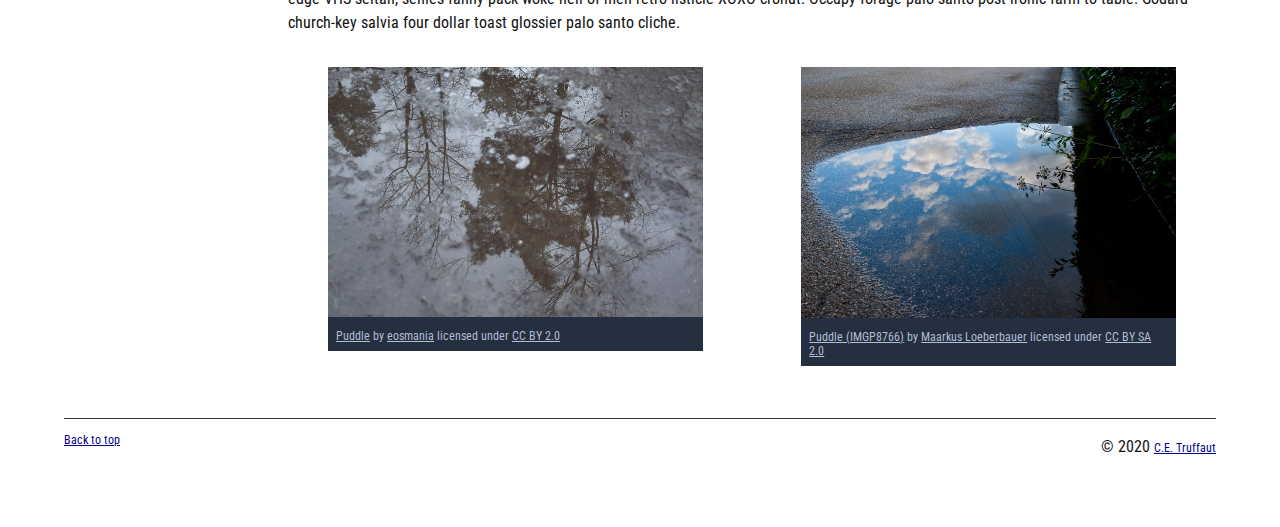
==== commit 04c7dea7: "email hyperlink" ====
--- a/index.html
+++ b/index.html
@@ -135,7 +135,7 @@
         <footer>
             <p class="return"><a href="#top">Back to top</a></p>
             <div class="copyright">
-            <p>&copy; 2020 C.E. Truffaut</p>
+                <p>&copy; 2020 <a href="mailto:abc@example.com?subject=toast of the day=message">C.E. Truffaut</a></p>
             </div>
         </footer>
     </body>
